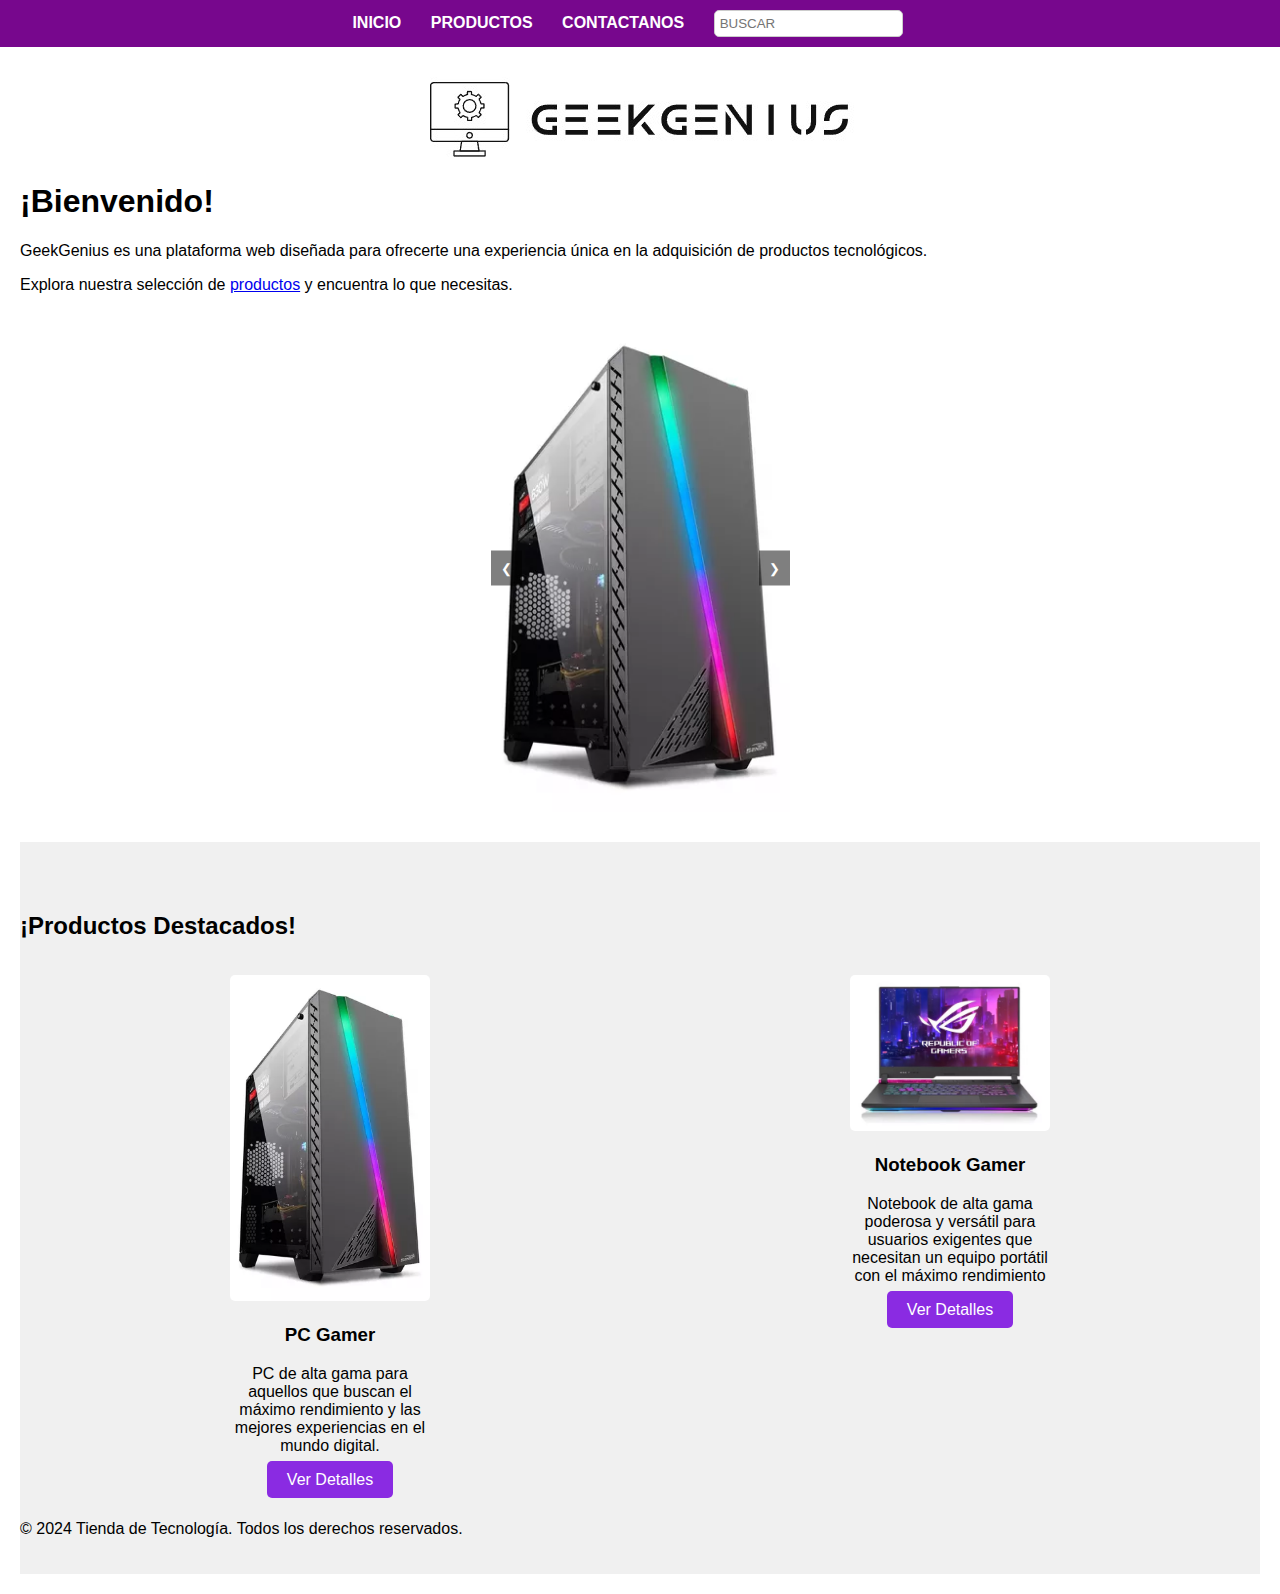
==== geekgenius/EQUIPO-2---INST.-CELSIUS/index.html @ 801a9870 "Add files via upload" ====
<!DOCTYPE html>
<html lang="es">
<head>
    <meta charset="UTF-8">
    <meta name="viewport" content="width=device-width, initial-scale=1.0">
    <title>Tienda GeekGenius</title>
    <link rel="stylesheet" href="style.css">

</head>
<body>
    <header>
        <nav>
            <ul>
                <li><a href="index.html">INICIO</a></li>
                <li><a href="productos.html">PRODUCTOS</a></li>
                <li><a href="contacto.html">CONTACTANOS</a></li>
                <li><input type="text" placeholder="BUSCAR"></li>
            </ul>
        </nav>
    </header>
    <main>
        <section class="hero">
            <div class= "imagen-logo"><img src="imagenes/imagen logo blanco.PNG" alt="Logo GeekGenius"></div>
            <h1>¡Bienvenido!</h1>
            <p>GeekGenius es una plataforma web diseñada para ofrecerte una experiencia única en la adquisición de productos tecnológicos.</p>
            <p>Explora nuestra selección de <a href="productos.html">productos</a> y encuentra lo que necesitas.</p>
            <!-- Carrusel -->
            <div class="carousel">
                <div class="carousel-inner">
                    <img src="imagenes/imagenproducto1.webp" alt="PC Gamer">
                    <img src="imagenes/imagenproducto6.webp" alt="Notebook Gamer">
                    <img src="imagenes/imagenproducto4.jpg" alt="Monitor Samsung">
                </div>
                <button class="carousel-prev">&#10094;</button>
                <button class="carousel-next">&#10095;</button>
            </div>

            <section class="highlight-section">
            <!-- Sección de productos destacados añadida -->
            <div class="featured-products">
                <h2>¡Productos Destacados!</h2>
                <div class="product-grid">
                    <div class="product">
                        <img src="imagenes/imagenproducto1.webp" alt="PC Gamer">
                        <h3>PC Gamer</h3>
                        <p>PC de alta gama para aquellos que buscan el máximo rendimiento y las mejores experiencias en el mundo digital.</p>
                        <a class="button">Ver Detalles</a>
                    </div>
                    <div class="product">
                        <img src="imagenes/imagenproducto6.webp" alt="Notebook Gamer">
                        <h3>Notebook Gamer</h3>
                        <p>Notebook de alta gama poderosa y versátil para usuarios exigentes que necesitan un equipo portátil con el máximo rendimiento</p>
                        <a class="button">Ver Detalles</a>
                    </div>
                </div>
            </div>

            <p>&copy; 2024 Tienda de Tecnología. Todos los derechos reservados.</p>
        </section>
    </main>

    <script>
        const carousel = document.querySelector('.carousel-inner');
        const prevBtn = document.querySelector('.carousel-prev');
        const nextBtn = document.querySelector('.carousel-next');
        let slideIndex = 0;

        function showSlide(index) {
            carousel.style.transform = `translateX(-${index * 100}%)`;
        }

        prevBtn.addEventListener('click', () => {
            slideIndex = (slideIndex - 1 + 3) % 3;
            showSlide(slideIndex);
        });

        nextBtn.addEventListener('click', () => {
            slideIndex = (slideIndex + 1) % 3;
            showSlide(slideIndex);
        });
    </script>
</body>
</html>
---- geekgenius/EQUIPO-2---INST.-CELSIUS/style.css ----
body {
    font-family: sans-serif;
    margin: 0;
    padding: 0;
}
  
header {
    background-color: #77078d;
    color: white;
    padding: 10px 0;
}

.logo {
    font-weight: bold;
    font-size: 1.5em; /* Aumenta el tamaño de la fuente */
    margin-right: 50px;
}

nav {
    max-width: 1000px;
    margin: 0 auto;
    display: flex;
    justify-content: center;
    align-items: center;
}

nav ul {
    list-style: none;
    margin: 0;
    padding: 0;
}

nav li {
    display: inline-block;
    margin-right: 25px;
}

nav a {
    color: white;
    text-decoration: none;
    font-weight: bold;
}

nav input[type="text"] {
    padding: 5px;
    border: 1px solid #ccc;
    border-radius: 5px;
}
  
main {
    padding: 20px;
}

footer {
  background-color: #333;
    color: white;
    text-align: center;
    padding: 10px 0;
}

h2{
    text-align: left;
}

.productos {
    text-align: center; /* Centra el contenido horizontalmente */
}

.titulo-productos {
    margin-bottom: 20px; /* Espacio entre el título y los productos */
}

.productos-container {
    display: flex;
    justify-content: space-around; /* Distribuye los productos con espacio alrededor */
    flex-wrap: wrap; /* Permite que los productos se envuelvan en varias líneas */
    gap: 20px; /* Espacio entre los productos */
}

.producto {
    flex: 0 1 calc(33.333% - 20px); /* Calcula el ancho de cada producto */
    border: 1px solid #ccc;
    border-radius: 8px;
    padding: 1rem;
    box-shadow: 0 2px 5px rgba(0, 0, 0, 0.1);
    text-align: center;
    box-sizing: border-box; /* Incluye el padding y border en el ancho y alto total */
}

.producto img {
    max-width: 100%;
    height: auto;
    border-radius: 8px 8px 0 0; /* Aplica bordes redondeados solo arriba */
}

/* Estilos adicionales para el contenido del producto */
.producto h3 {
    margin-top: 0.5rem;
}

.producto p {
    margin-bottom: 0.5rem;
}

.producto .precio {
    font-weight: bold;
    color: #333;
    margin-bottom: 1rem;
}

.producto button {
    background-color: #007bff;
    color: white;
    border: none;
    padding: 0.5rem 1rem;
    border-radius: 4px;
    cursor: pointer;
    transition: background-color 0.3s ease;
}

.producto button:hover {
    background-color: #0056b3;
}

#contacto form {
    display: flex;
    flex-direction: column;
    gap: 1rem;
}

#contacto label {
    font-weight: bold;
}

#contacto input,
#contacto textarea {
    padding: 0.5rem;
    border: 1px solid #ccc;
    border-radius: 4px;
}

#contacto button {
    align-self: start;
    background-color: #007bff;
    color: #fff;
    border: none;
    padding: 0.5rem 1rem;
    border-radius: 4px;
    cursor: pointer;
    font-size: 1rem;
}
.highlight-section {
    background-color: #f0f0f0;
    padding: 20px 0;
    width: 100%;
}
.imagen-logo {
        display: flex;
        justify-content: center;
        align-items: center;
        margin-top: 10px;
}

#contacto button:hover {
    background-color: #0056b3;
}

        /* Estilos para el carrusel y productos destacados */
        .carousel {
            max-width: 300px;
            margin: 30px auto;
            position: relative;
            overflow: hidden;
        }
        .carousel-inner {
            display: flex;
            transition: transform 0.5s ease-in-out;
        }
        .carousel-inner img {
            width: 100%;
            flex-shrink: 0;
            object-fit: contain;
        }
        .carousel-prev, .carousel-next {
            position: absolute;
            top: 50%;
            transform: translateY(-50%);
            background: rgba(0,0,0,0.5);
            color: white;
            border: none;
            padding: 10px;
            cursor: pointer;
        }
        .carousel-prev { left: 0.5px; }
        .carousel-next { right: 0.5px; }
        .featured-products {
            margin-top: 50px;
        }
        .product-grid {
            display: flex;
            justify-content: space-around;
            flex-wrap: wrap;
        }
        .product {
            width: 200px;
            margin: 15px;
            text-align: center;
        }
        .product img {
            max-width: 100%;
            border-radius: 5px;
        }
.button{
    background-color: #8a2be2; /* Color morado */
  color: white; /* Color del texto */
  border: none; /* Quita el borde por defecto */
  padding: 10px 20px; /* Espacio interno del botón */
  border-radius: 5px; /* Esquinas redondeadas */
  cursor: pointer; /* Cambia el cursor al pasar el ratón */
}
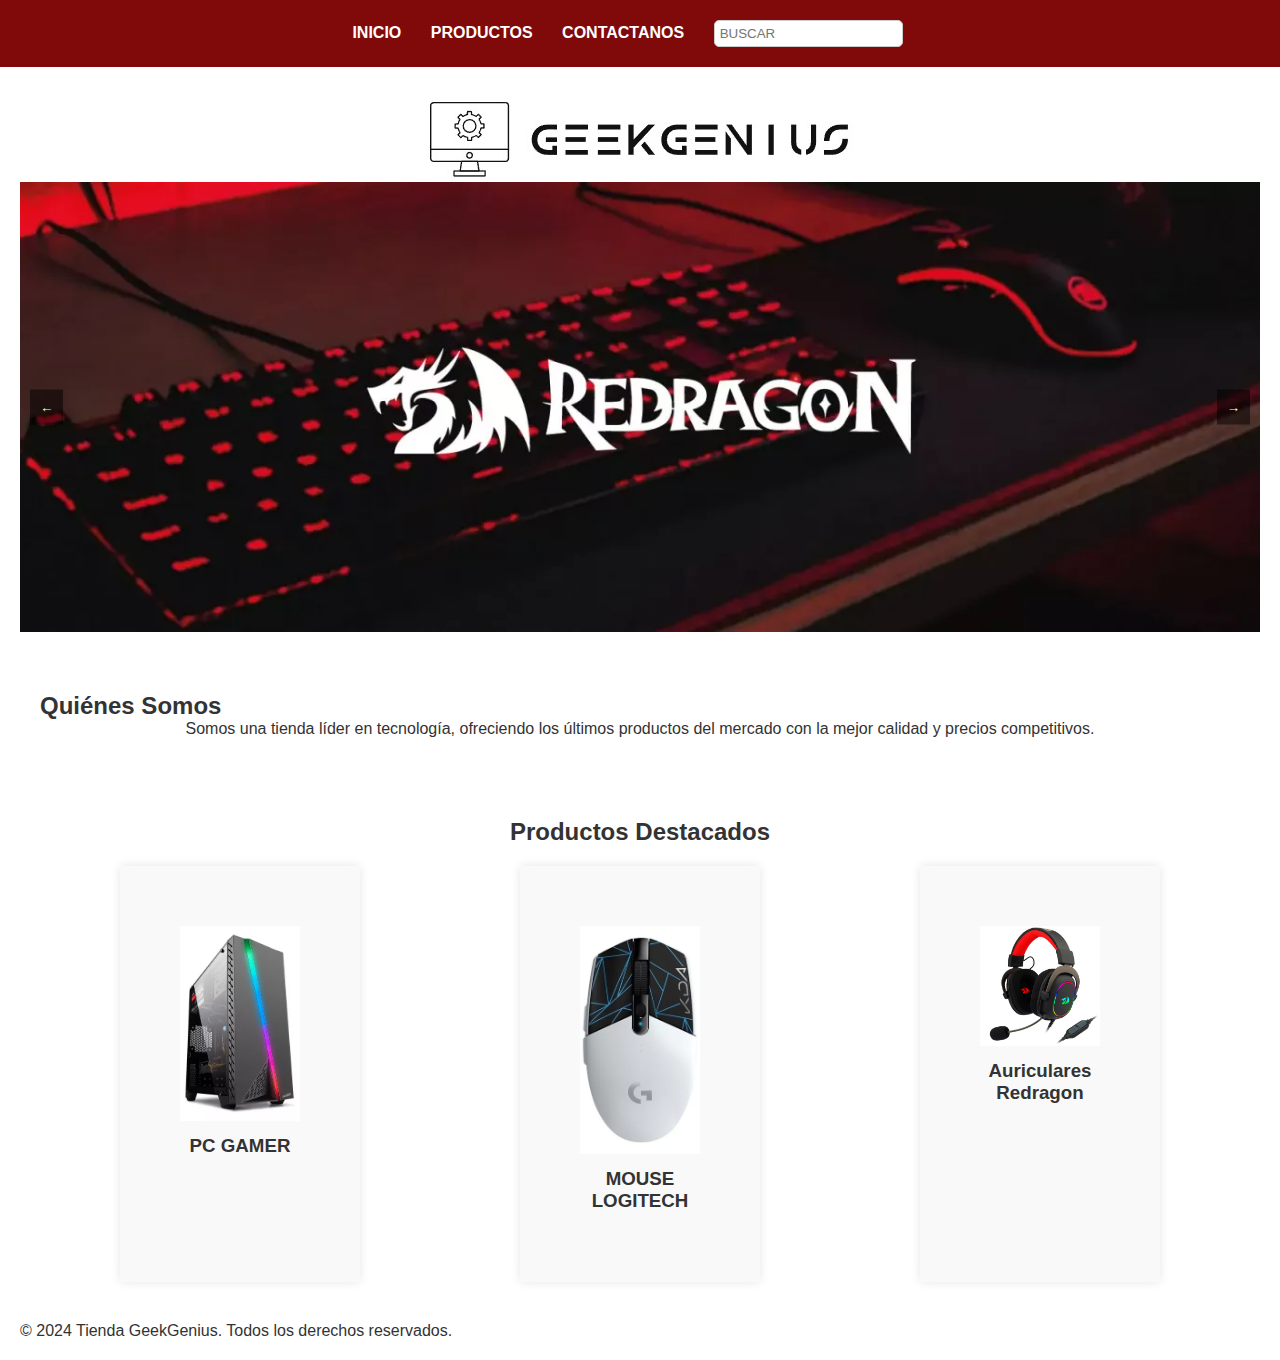
==== commit fd277c81: "Cambios" ====
--- a/geekgenius/EQUIPO-2---INST.-CELSIUS/index.html
+++ b/geekgenius/EQUIPO-2---INST.-CELSIUS/index.html
@@ -21,63 +21,83 @@
     <main>
         <section class="hero">
             <div class= "imagen-logo"><img src="imagenes/imagen logo blanco.PNG" alt="Logo GeekGenius"></div>
-            <h1>¡Bienvenido!</h1>
-            <p>GeekGenius es una plataforma web diseñada para ofrecerte una experiencia única en la adquisición de productos tecnológicos.</p>
-            <p>Explora nuestra selección de <a href="productos.html">productos</a> y encuentra lo que necesitas.</p>
             <!-- Carrusel -->
-            <div class="carousel">
-                <div class="carousel-inner">
-                    <img src="imagenes/imagenproducto1.webp" alt="PC Gamer">
-                    <img src="imagenes/imagenproducto6.webp" alt="Notebook Gamer">
-                    <img src="imagenes/imagenproducto4.jpg" alt="Monitor Samsung">
+
+            <section class="carousel">
+                <div class="carousel-track">
+                    <div class="carousel-slide">
+                        <img src="imagenes/banner3.webp" alt="Banner 1">
+                    </div>
+                    <div class="carousel-slide">
+                        <img src="imagenes/banner2.webp" alt="Banner 2">
+                    </div>
+                    <div class="carousel-slide">
+                        <img src="imagenes/banner1.webp" alt="Banner 3">
+                    </div>
                 </div>
-                <button class="carousel-prev">&#10094;</button>
-                <button class="carousel-next">&#10095;</button>
-            </div>
-
-            <section class="highlight-section">
-            <!-- Sección de productos destacados añadida -->
-            <div class="featured-products">
-                <h2>¡Productos Destacados!</h2>
+                <button class="carousel-button prev">←</button>
+                <button class="carousel-button next">→</button>
+            </section>
+        
+            <section class="intro">
+                <h2>Quiénes Somos</h2>
+                <p>Somos una tienda líder en tecnología, ofreciendo los últimos productos del mercado con la mejor calidad y precios competitivos.</p>
+            </section>
+        
+            <section class="featured-products">
+                <h2>Productos Destacados</h2>
                 <div class="product-grid">
                     <div class="product">
-                        <img src="imagenes/imagenproducto1.webp" alt="PC Gamer">
-                        <h3>PC Gamer</h3>
-                        <p>PC de alta gama para aquellos que buscan el máximo rendimiento y las mejores experiencias en el mundo digital.</p>
-                        <a class="button">Ver Detalles</a>
+                        <img src="imagenes/imagenproducto1.webp" alt="Producto 1">
+                        <h3>PC GAMER</h3>
                     </div>
                     <div class="product">
-                        <img src="imagenes/imagenproducto6.webp" alt="Notebook Gamer">
-                        <h3>Notebook Gamer</h3>
-                        <p>Notebook de alta gama poderosa y versátil para usuarios exigentes que necesitan un equipo portátil con el máximo rendimiento</p>
-                        <a class="button">Ver Detalles</a>
+                        <img src="imagenes/imagenproducto2.webp" alt="Producto 2">
+                        <h3>MOUSE LOGITECH</h3>
+                    </div>
+                    <div class="product">
+                        <img src="imagenes/imagenproducto5.jpeg" alt="Producto 3">
+                        <h3>Auriculares Redragon</h3>
                     </div>
                 </div>
-            </div>
+            </section>
 
-            <p>&copy; 2024 Tienda de Tecnología. Todos los derechos reservados.</p>
+            <p>&copy; 2024 Tienda GeekGenius. Todos los derechos reservados.</p>
         </section>
     </main>
 
     <script>
-        const carousel = document.querySelector('.carousel-inner');
-        const prevBtn = document.querySelector('.carousel-prev');
-        const nextBtn = document.querySelector('.carousel-next');
-        let slideIndex = 0;
+        document.addEventListener('DOMContentLoaded', function () {
+            const track = document.querySelector('.carousel-track');
+            const slides = Array.from(track.children);
+            const nextButton = document.querySelector('.next');
+            const prevButton = document.querySelector('.prev');
 
-        function showSlide(index) {
-            carousel.style.transform = `translateX(-${index * 100}%)`;
-        }
+            let currentSlideIndex = 0;
 
-        prevBtn.addEventListener('click', () => {
-            slideIndex = (slideIndex - 1 + 3) % 3;
-            showSlide(slideIndex);
-        });
+            nextButton.addEventListener('click', () => {
+                if (currentSlideIndex === slides.length - 1) {
+                    currentSlideIndex = 0;
+                } else {
+                    currentSlideIndex++;
+                }
+                updateSlidePosition();
+            });
 
-        nextBtn.addEventListener('click', () => {
-            slideIndex = (slideIndex + 1) % 3;
-            showSlide(slideIndex);
+            prevButton.addEventListener('click', () => {
+                if (currentSlideIndex === 0) {
+                    currentSlideIndex = slides.length - 1;
+                } else {
+                    currentSlideIndex--;
+                }
+                updateSlidePosition();
+            });
+
+            function updateSlidePosition() {
+                track.style.transform = `translateX(-${currentSlideIndex * 100}%)`;
+            }
         });
     </script>
+
 </body>
 </html>--- a/geekgenius/EQUIPO-2---INST.-CELSIUS/style.css
+++ b/geekgenius/EQUIPO-2---INST.-CELSIUS/style.css
@@ -1,20 +1,3 @@
-body {
-    font-family: sans-serif;
-    margin: 0;
-    padding: 0;
-}
-  
-header {
-    background-color: #77078d;
-    color: white;
-    padding: 10px 0;
-}
-
-.logo {
-    font-weight: bold;
-    font-size: 1.5em; /* Aumenta el tamaño de la fuente */
-    margin-right: 50px;
-}
 
 nav {
     max-width: 1000px;
@@ -165,51 +148,6 @@
     background-color: #0056b3;
 }
 
-        /* Estilos para el carrusel y productos destacados */
-        .carousel {
-            max-width: 300px;
-            margin: 30px auto;
-            position: relative;
-            overflow: hidden;
-        }
-        .carousel-inner {
-            display: flex;
-            transition: transform 0.5s ease-in-out;
-        }
-        .carousel-inner img {
-            width: 100%;
-            flex-shrink: 0;
-            object-fit: contain;
-        }
-        .carousel-prev, .carousel-next {
-            position: absolute;
-            top: 50%;
-            transform: translateY(-50%);
-            background: rgba(0,0,0,0.5);
-            color: white;
-            border: none;
-            padding: 10px;
-            cursor: pointer;
-        }
-        .carousel-prev { left: 0.5px; }
-        .carousel-next { right: 0.5px; }
-        .featured-products {
-            margin-top: 50px;
-        }
-        .product-grid {
-            display: flex;
-            justify-content: space-around;
-            flex-wrap: wrap;
-        }
-        .product {
-            width: 200px;
-            margin: 15px;
-            text-align: center;
-        }
-        .product img {
-            max-width: 100%;
-            border-radius: 5px;
-        }
 .button{
     background-color: #8a2be2; /* Color morado */
   color: white; /* Color del texto */
@@ -218,3 +156,116 @@
   border-radius: 5px; /* Esquinas redondeadas */
   cursor: pointer; /* Cambia el cursor al pasar el ratón */
 }
+
+* {
+    margin: 0;
+    padding: 0;
+    box-sizing: border-box;
+}
+
+body, html {
+    font-family: Arial, sans-serif;
+    background-color: #ffffff;
+    color: #333;
+}
+
+header {
+    background-color: #800a0a;
+    color: #fff;
+    padding: 20px;
+    text-align: center;
+}
+
+.carousel {
+    position: relative;
+    width: 100%;
+    height: 50vh;
+    overflow: hidden;
+    margin-bottom: 40px;
+}
+
+.carousel-track {
+    display: flex;
+    transition: transform 0.5s ease-in-out;
+    height: 100%;
+}
+
+.carousel-slide {
+    min-width: 100%;
+    height: 100%;
+}
+
+.carousel-slide img {
+    width: 100%;
+    height: 100%;
+    object-fit: cover;
+    display: block;
+}
+
+.carousel-button {
+    position: absolute;
+    top: 50%;
+    transform: translateY(-50%);
+    background-color: rgba(0, 0, 0, 0.5);
+    color: white;
+    border: none;
+    padding: 10px;
+    cursor: pointer;
+}
+
+.prev {
+    left: 10px;
+}
+
+.next {
+    right: 10px;
+}
+
+.intro {
+    padding: 20px;
+    text-align: center;
+    background-color: #fff;
+    margin-bottom: 40px;
+}
+
+.featured-products {
+    padding: 20px;
+    background-color: #fff;
+}
+
+.featured-products h2 {
+    text-align: center;
+    margin-bottom: 20px;
+}
+
+.product-grid {
+    display: flex;
+    justify-content: space-around;
+    flex-wrap: wrap;
+}
+
+.product {
+    background-color: #f9f9f9;
+    padding: 60px;
+    text-align: center;
+    width: 20%;
+    margin-bottom: 20px;
+    box-shadow: 0 0 10px rgba(0, 0, 0, 0.1);
+}
+
+.product img {
+    width: 100%;
+    height: auto;
+}
+
+.product h3 {
+    margin: 10px 0;
+}
+
+footer {
+    text-align: center;
+    padding: 20px;
+    background-color: #333;
+    color: #fff;
+    margin-top: 40px;
+}
